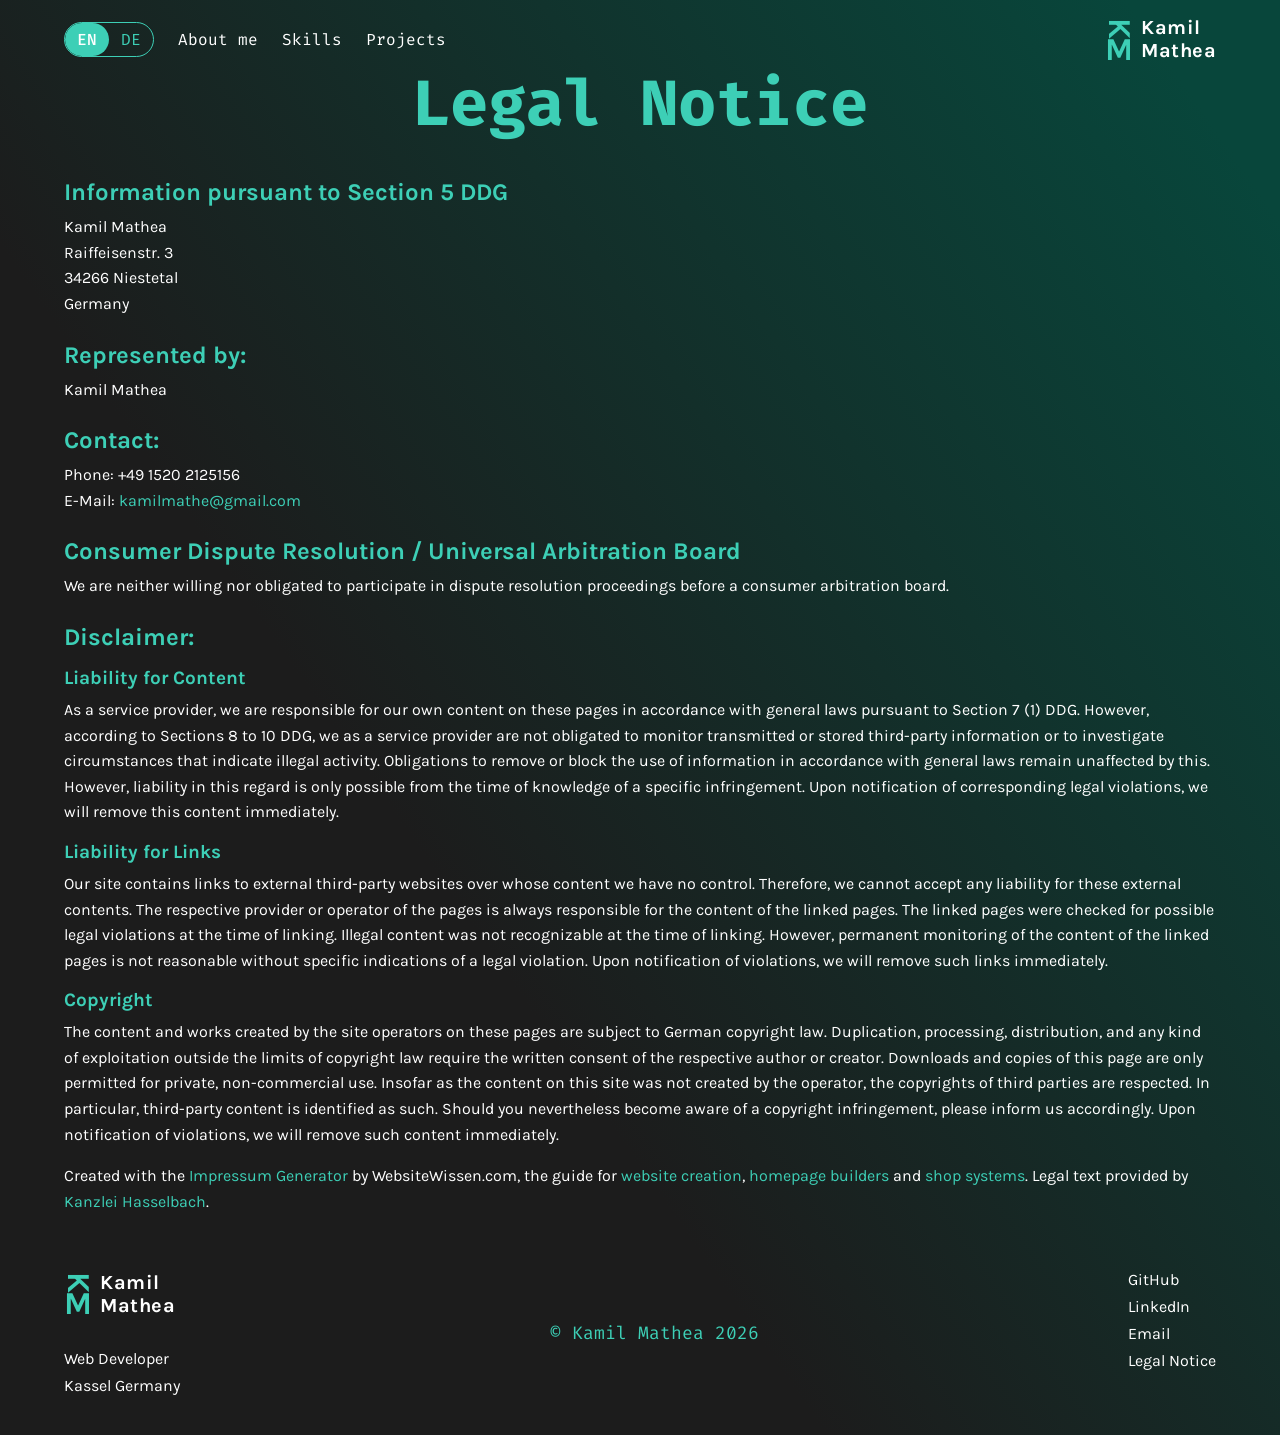
==== imprint.html @ b175ee61 "feat: add translation support to imprint page" ====
<!DOCTYPE html>
<html lang="en">

<head>
    <meta charset="UTF-8">
    <meta name="viewport" content="width=device-width, initial-scale=1.0">

    <link rel="shortcut icon" href="./assets/img/others/favicon.svg" type="image/x-icon">

    <title>Kamil Mathea - Portfolio</title>
    <link rel="stylesheet" href="./styles/fonts.css">
    <link rel="stylesheet" href="./styles/standard.css">
    <link rel="stylesheet" href="./styles/variables.css">
    <link rel="stylesheet" href="./styles/layout.css">
</head>

<body class="bg-gradient">
    <header>
        <nav>
            <div class="header-container">
                <button id="lang-toggle-btn" class="lang-switch" aria-label="Change language"
                    onclick="toggleLanguage()">
                    <span id="lang-en" class="lang-option active">EN</span>
                    <span id="lang-de" class="lang-option">DE</span>
                </button>
                <ul>
                    <li><a href="index.html#about" data-translate="nav_about">About me</a></li>
                    <li><a href="index.html#skills" data-translate="nav_skills">Skills</a></li>
                    <li><a href="index.html#projects" data-translate="nav_projects">Projects</a></li>
                </ul>
            </div>
        </nav>
        <a href="index.html" class="logo" aria-label="Kamil Mathea Portfolio Home">
            <div class="logo-monogram">
                <span class="letter-k">K</span>
                <span class="letter-m">M</span>
            </div>
            <div class="logo-text">
                <span>Kamil</span>
                <span>Mathea</span>
            </div>
        </a>
    </header>

    <main class="content-wrapper legal-content">

        <h1 data-translate="imprint_title">Legal Notice</h1>

        <h2 data-translate="imprint_sec5_title">Information pursuant to Section 5 DDG</h2>
        <p>
            Kamil Mathea<br>
            Raiffeisenstr. 3<br>
            34266 Niestetal<br>
            <span data-translate="imprint_country">Germany</span>
        </p>

        <h2 data-translate="imprint_rep_title">Represented by:</h2>
        <p>
            Kamil Mathea
        </p>

        <h2 data-translate="imprint_contact_title">Contact:</h2>
        <p>
            <span data-translate="imprint_phone_label">Phone:</span> +49 1520 2125156<br>
            <span data-translate="imprint_email_label">E-Mail:</span> <a
                href="mailto:kamilmathe@gmail.com">kamilmathe@gmail.com</a>
        </p>

        <h2 data-translate="imprint_dispute_title">Consumer Dispute Resolution / Universal Arbitration Board</h2>
        <p data-translate="imprint_dispute_text">
            We are neither willing nor obligated to participate in dispute resolution proceedings before a consumer
            arbitration board.
        </p>

        <h2 data-translate="imprint_disclaimer_title">Disclaimer:</h2>

        <h3 data-translate="imprint_liability_content_title">Liability for Content</h3>
        <p data-translate="imprint_liability_content_text">
            As a service provider, we are responsible for our own content on these pages in accordance with general laws
            pursuant to Section 7 (1) DDG. However, according to Sections 8 to 10 DDG, we as a service provider are not
            obligated to monitor transmitted or stored third-party information or to investigate circumstances that
            indicate illegal activity. Obligations to remove or block the use of information in accordance with general
            laws remain unaffected by this. However, liability in this regard is only possible from the time of
            knowledge of a specific infringement. Upon notification of corresponding legal violations, we will remove
            this content immediately.
        </p>

        <h3 data-translate="imprint_liability_links_title">Liability for Links</h3>
        <p data-translate="imprint_liability_links_text">
            Our site contains links to external third-party websites over whose content we have no control. Therefore,
            we cannot accept any liability for these external contents. The respective provider or operator of the pages
            is always responsible for the content of the linked pages. The linked pages were checked for possible legal
            violations at the time of linking. Illegal content was not recognizable at the time of linking. However,
            permanent monitoring of the content of the linked pages is not reasonable without specific indications of a
            legal violation. Upon notification of violations, we will remove such links immediately.
        </p>

        <h3 data-translate="imprint_copyright_title">Copyright</h3>
        <p data-translate="imprint_copyright_text">
            The content and works created by the site operators on these pages are subject to German copyright law.
            Duplication, processing, distribution, and any kind of exploitation outside the limits of copyright law
            require the written consent of the respective author or creator. Downloads and copies of this page are only
            permitted for private, non-commercial use. Insofar as the content on this site was not created by the
            operator, the copyrights of third parties are respected. In particular, third-party content is identified as
            such. Should you nevertheless become aware of a copyright infringement, please inform us accordingly. Upon
            notification of violations, we will remove such content immediately.
        </p>

        <p>
            <span data-translate="imprint_source_p1">Created with the</span>
            <a href="https://impressum-generator.de" rel="dofollow">Impressum Generator</a>
            <span data-translate="imprint_source_p2">by WebsiteWissen.com, the guide for</span>
            <a href="https://websitewissen.com/website-erstellen" rel="dofollow"
                data-translate="imprint_source_link1">website creation</a>,
            <a href="https://websitewissen.com/homepage-baukasten-vergleich" rel="dofollow"
                data-translate="imprint_source_link2">homepage builders</a>
            <span data-translate="imprint_source_p3">and</span>
            <a href="https://websitewissen.com/shopsysteme-vergleich" rel="dofollow"
                data-translate="imprint_source_link3">shop systems</a>.
            <span data-translate="imprint_source_p4">Legal text provided by</span>
            <a href="https://www.kanzlei-hasselbach.de/" rel="dofollow" data-translate="imprint_source_link4">Kanzlei
                Hasselbach</a>.
        </p>
    </main>

    <footer>
        <div class="content-wrapper footer-content">
            <div class="footer-brand">
                <a href="index.html" class="logo" aria-label="Kamil Mathea Portfolio Home"
                    data-translate-attr="aria-label:footer_logo_aria">
                    <div class="logo-monogram">
                        <span class="letter-k">K</span>
                        <span class="letter-m">M</span>
                    </div>
                    <div class="logo-text">
                        <span>Kamil</span>
                        <span>Mathea</span>
                    </div>
                </a>
                <p>Web Developer</p>
                <p data-translate="footer_location">Kassel Germany</p>
            </div>

            <div class="footer-copyright">
                <p>&copy; Kamil Mathea 2026</p>
            </div>

            <nav aria-label="Footer Links" data-translate-attr="aria-label:footer_nav_aria" class="footer-nav">
                <a href="https://github.com/kamilmathea" target="_blank" rel="noopener">GitHub</a>
                <a href="#" target="_blank" rel="noopener">LinkedIn</a>
                <a href="mailto:kamilmathe@gmail.com" data-translate="footer_link_email">Email</a>
                <a href="#" data-translate="footer_link_legal">Legal Notice</a>
            </nav>
        </div>
    </footer>

    <script src="./scripts/db.js"></script>
    <script src="./scripts/templates.js"></script>
    <script src="./scripts/translations.js"></script>
    <script src="script.js"></script>
</body>

</html>
---- styles/fonts.css ----
/* KARLA (Für Fließtexte, Menüs und UI-Elemente???) */
@font-face {
    font-family: 'Karla';
    src: url('../assets/fonts/Karla/static/Karla-Regular.ttf') format('truetype');
    font-weight: 400;
    font-style: normal;
}

@font-face {
    font-family: 'Karla';
    src: url('../assets/fonts/Karla/static/Karla-Medium.ttf') format('truetype');
    font-weight: 500;
    font-style: normal;
}

@font-face {
    font-family: 'Karla';
    src: url('../assets/fonts/Karla/static/Karla-Bold.ttf') format('truetype');
    font-weight: 700;
    font-style: normal;
}

/* FIRA CODE (Für Überschriften oder Code-Elemente)??? */
@font-face {
    font-family: 'Fira Code';
    src: url('../assets/fonts/Fira_Code/static/FiraCode-Regular.ttf') format('truetype');
    font-weight: 400;
    font-style: normal;
}

@font-face {
    font-family: 'Fira Code';
    src: url('../assets/fonts/Fira_Code/static/FiraCode-Medium.ttf') format('truetype');
    font-weight: 500;
    font-style: normal;
}

@font-face {
    font-family: 'Fira Code';
    src: url('../assets/fonts/Fira_Code/static/FiraCode-Bold.ttf') format('truetype');
    font-weight: 700;
    font-style: normal;
}
---- styles/standard.css ----
* {
    box-sizing: border-box;
    margin: 0;
    scroll-behavior: smooth;
}

a {
    text-decoration: none;
}
---- styles/variables.css ----
:root {
    --color-bg-dark: rgba(28, 28, 28, 1);
    --color-text-white: rgba(255, 255, 255, 1);
    --color-accent-green: rgba(61, 207, 182, 1);
    --color-accent-green-transparent: rgba(61, 207, 182, 0.1);
    --color-accent-green-less-transparent: rgba(61, 207, 182, 0.3);
    --gradient-hero: linear-gradient(55.22deg, #1C1C1C 36.26%, #08463B 93.28%);
    --color-text-muted: rgba(255, 255, 255, 0.8);
    --color-border: var(--color-accent-green);
    --color-error: rgba(236, 123, 123, 0.8);
}

body {
    font-family: 'Karla', sans-serif;
    color: var(--color-text-white);
    background-color: var(--color-bg-dark);
}

h2,
h3,
.ticker-text,
button {
    font-family: 'Fira Code', monospace;
}

section {
    background-color: var(--color-bg-dark);
    min-height: 100vh;
    width: 100%;
}

a,
h3 {
    color: var(--color-text-white);
}

h2,
span {
    color: var(--color-accent-green);
}
---- styles/layout.css ----
.content-wrapper {
    max-width: 1440px;
    margin: 0 auto;
    width: 100%;
    padding: 0 5%;
}

.bg-gradient {
    background: var(--gradient-hero);
}

header {
    display: flex;
    justify-content: space-between;
    align-items: center;
    max-width: 1440px;
    margin: 0 auto;
    width: 100%;
    padding: 16px 5% 0;
}

.header-container {
    font-family: 'Fira Code', monospace;
    display: flex;
    align-items: center;
    gap: 24px;
}

header ul {
    display: flex;
    list-style: none;
    gap: 24px;
    padding: 0;
}

header ul li:hover {
    scale: 1.05;
    transition: all 0.3s ease;
}

header ul li a:hover {
    color: var(--color-accent-green);
    transition: all 0.3s ease;
}

.lang-switch {
    display: inline-flex;
    align-items: center;
    background: transparent;
    border: 1px solid var(--color-accent-green);
    border-radius: 100px;
    font-size: 16px;
    padding: 0;
    cursor: pointer;
    overflow: hidden;
}

.lang-option {
    color: var(--color-accent-green);
    padding: 6px 12px;
    border-radius: 100px;
    transition: all 0.3s ease;
}

.lang-option.active {
    background-color: var(--color-accent-green);
    color: var(--color-text-white);
    font-weight: 500;
}

.logo {
    display: flex;
    align-items: center;
    gap: 8px;
    text-decoration: none;
}

.logo-monogram {
    display: flex;
    flex-direction: column;
    align-items: center;
    font-size: 32px;
    font-weight: 700;
    line-height: 0.8;
}

.logo-monogram span {
    color: var(--color-accent-green);
    -webkit-text-stroke: 0.5px transparent;
    transition: color 0.3s ease-in-out, -webkit-text-stroke-color 0.3s ease-in-out;
}

.logo-monogram .letter-k {
    display: inline-block;
    transform: rotate(90deg);
    margin-bottom: -5px;
}

.logo-text {
    display: flex;
    flex-direction: column;
    font-size: 20px;
    font-weight: 700;
    letter-spacing: 0.5px;
}

.logo-text span {
    color: var(--color-text-white);
    -webkit-text-stroke: 0.5px transparent;
    transition: color 0.3s ease-in-out, -webkit-text-stroke-color 0.3s ease-in-out;
}

.logo:hover .logo-monogram span {
    color: transparent;
    -webkit-text-stroke-color: var(--color-accent-green);
}

.logo:hover .logo-text span {
    color: transparent;
    -webkit-text-stroke-color: var(--color-text-white);
}

.skills-and-contact-btn {
    position: relative;
    display: inline-flex;
    align-items: center;
    justify-content: center;
    font-size: 18px;
    color: var(--color-text-white);
    border: 1px solid var(--color-text-white);
    border-radius: 100px;
    padding: 12px 24px;
    text-decoration: none;
    overflow: hidden;
    white-space: nowrap;
    transition: border-color 0.3s ease, color 0.3s ease;
}

.skills-and-contact-btn p {
    margin: 0;
    padding: 0;
    display: inline-block;
}

.skills-and-contact-btn:hover {
    color: var(--color-accent-green);
    border-color: var(--color-accent-green);
}

.skills-and-contact-btn:hover p {
    animation: button-text-flow 3.5s linear infinite;
}

@keyframes button-text-flow {
    0% {
        transform: translateX(0);
    }

    45% {
        transform: translateX(-150%);
    }

    45.001% {
        transform: translateX(150%);
    }

    100% {
        transform: translateX(0);
    }
}

.green-separator {
    width: 100%;
    height: 1px;
    background-color: var(--color-accent-green);
}

footer {
    background-color: transparent;
    width: 100%;
    padding: 40px 0;
}

.footer-content {
    display: flex;
    justify-content: space-between;
    align-items: flex-start;
    gap: 24px;
}

.footer-brand {
    display: flex;
    flex-direction: column;
    gap: 8px;
}

.footer-brand .logo {
    margin-bottom: 24px;
}

.footer-copyright {
    align-self: center;
}

.footer-copyright p {
    font-family: 'Fira Code', monospace;
    color: var(--color-accent-green);
    font-size: 18px;
}

.footer-nav {
    display: flex;
    flex-direction: column;
    gap: 8px;
}

.footer-nav a {
    transition: color 0.3s ease;
}

.footer-nav a:hover {
    color: var(--color-accent-green);
}

body.bg-gradient {
    display: flex;
    flex-direction: column;
    min-height: 100vh;
}

main {
    flex-grow: 1;
}

.legal-content h1 {
    font-family: 'Fira Code', monospace;
    font-size: 64px;
    color: var(--color-accent-green);
    text-align: center;
}

.legal-content h2 {
    font-family: 'Karla', sans-serif;
    color: var(--color-text-white);
    font-size: 19px;
}

.legal-content p {
    color: var(--color-accent-green);
    font-size: 16px;
}

.legal-content span {
    font-size: 16px;
    color: var(--color-text-white);
}

.legal-content h1 {
    font-family: 'Fira Code', monospace;
    font-size: 64px;
    color: var(--color-accent-green);
    text-align: center;
    margin-bottom: 32px;
}

.legal-content h2 {
    font-family: 'Karla', sans-serif;
    color: var(--color-accent-green);
    font-size: 24px;
    margin-top: 24px;
    margin-bottom: 8px;
}

.legal-content h3 {
    font-family: 'Karla', sans-serif;
    color: var(--color-accent-green);
    font-size: 19px;
    margin-top: 16px;
    margin-bottom: 8px;
}

.legal-content h4 {
    color: var(--color-accent-green);
    margin: 16px 0;
}

.legal-content p {
    color: var(--color-text-white);
    font-size: 16px;
    line-height: 1.6;
    margin-bottom: 16px;
}

.legal-content a {
    color: var(--color-accent-green);
    
}

.legal-content a:hover {
    text-decoration: underline;
}
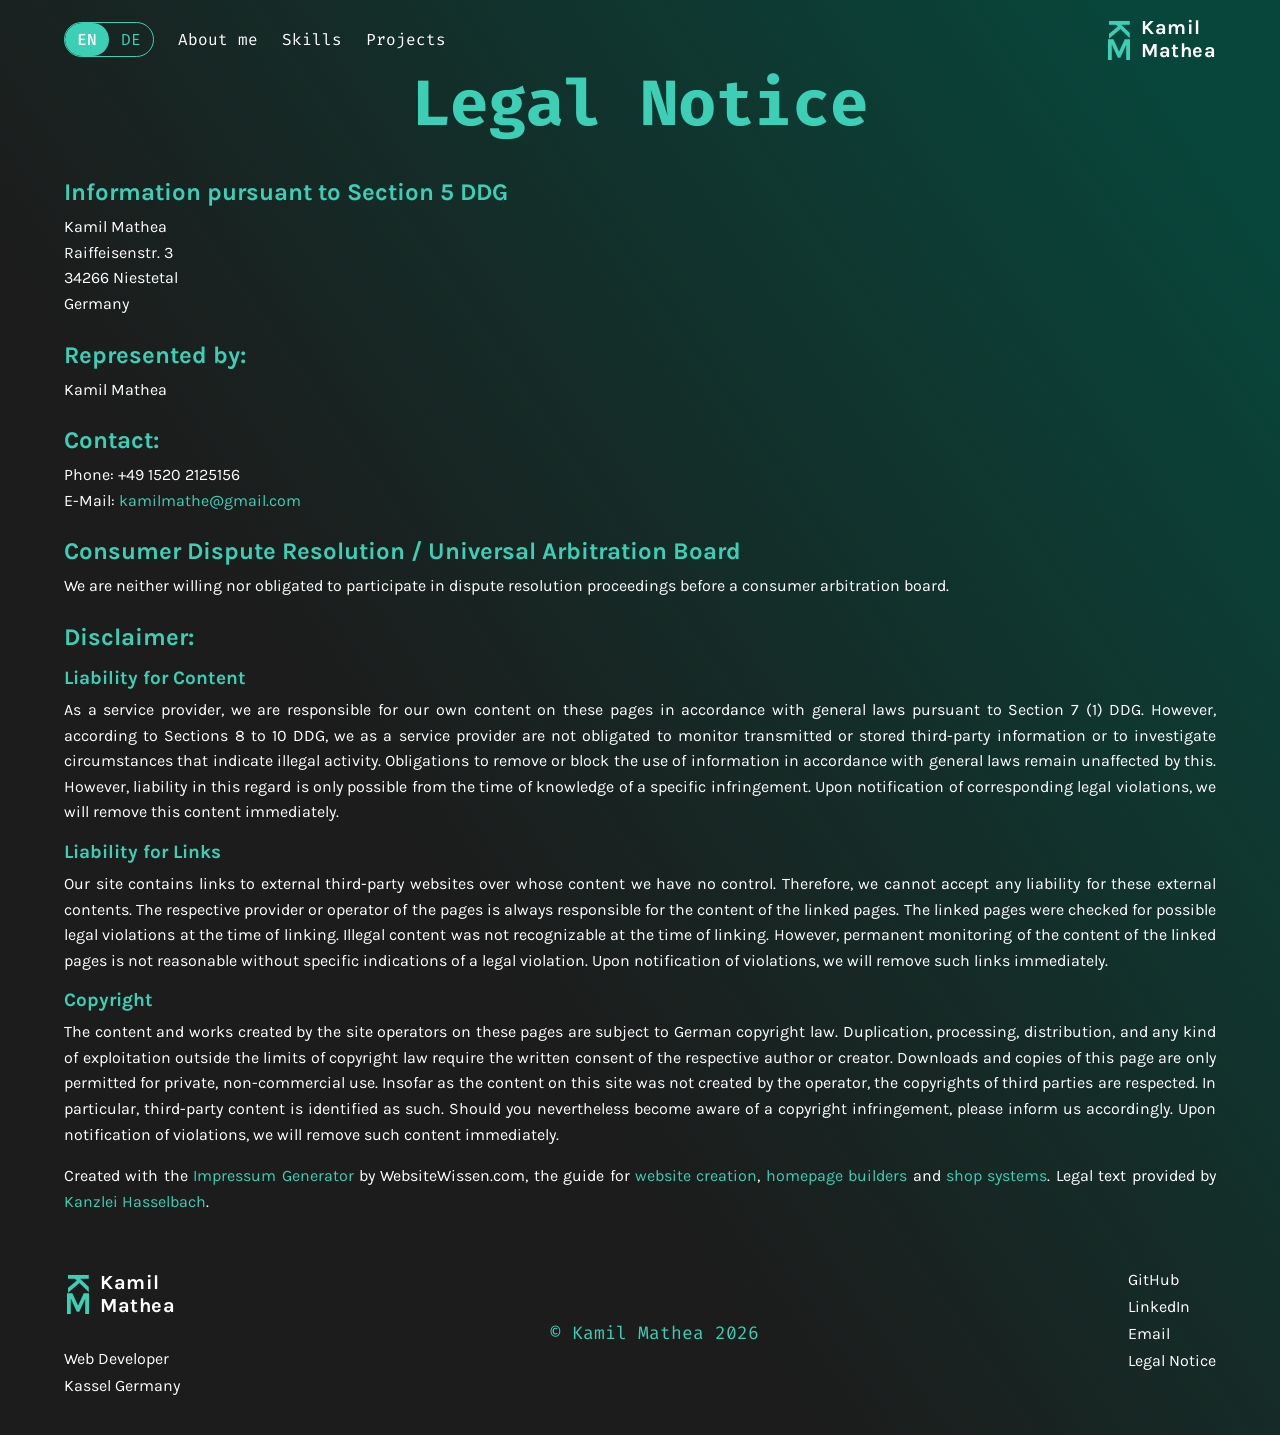
==== commit f473ec98: "refactor: split main.js into feature modules and fix cross-page navigation" ====
--- a/imprint.html
+++ b/imprint.html
@@ -16,7 +16,24 @@
 
 <body class="bg-gradient">
     <header>
-        <nav>
+        <a href="index.html" class="logo" aria-label="Kamil Mathea Portfolio Home">
+            <div class="logo-monogram">
+                <span class="letter-k">K</span>
+                <span class="letter-m">M</span>
+            </div>
+            <div class="logo-text">
+                <span>Kamil</span>
+                <span>Mathea</span>
+            </div>
+        </a>
+
+        <button id="burger-btn" class="burger-menu" aria-label="Toggle navigation">
+            <span></span>
+            <span></span>
+            <span></span>
+        </button>
+
+        <nav id="nav-menu">
             <div class="header-container">
                 <button id="lang-toggle-btn" class="lang-switch" aria-label="Change language"
                     onclick="toggleLanguage()">
@@ -30,16 +47,6 @@
                 </ul>
             </div>
         </nav>
-        <a href="index.html" class="logo" aria-label="Kamil Mathea Portfolio Home">
-            <div class="logo-monogram">
-                <span class="letter-k">K</span>
-                <span class="letter-m">M</span>
-            </div>
-            <div class="logo-text">
-                <span>Kamil</span>
-                <span>Mathea</span>
-            </div>
-        </a>
     </header>
 
     <main class="content-wrapper legal-content">
@@ -149,15 +156,14 @@
                 <a href="https://github.com/kamilmathea" target="_blank" rel="noopener">GitHub</a>
                 <a href="#" target="_blank" rel="noopener">LinkedIn</a>
                 <a href="mailto:kamilmathe@gmail.com" data-translate="footer_link_email">Email</a>
-                <a href="#" data-translate="footer_link_legal">Legal Notice</a>
+                <a href="imprint.html" data-translate="footer_link_legal">Legal Notice</a>
             </nav>
         </div>
     </footer>
 
-    <script src="./scripts/db.js"></script>
-    <script src="./scripts/templates.js"></script>
     <script src="./scripts/translations.js"></script>
     <script src="script.js"></script>
+    <script src="./scripts/navigation.js"></script>
 </body>
 
 </html>
--- a/styles/variables.css
+++ b/styles/variables.css
@@ -34,7 +34,10 @@
     color: var(--color-text-white);
 }
 
-h2,
-span {
+h2 {
+    color: var(--color-accent-green);
+}
+
+.text-accent {
     color: var(--color-accent-green);
 }
--- a/styles/layout.css
+++ b/styles/layout.css
@@ -1,3 +1,20 @@
+
+h2 {
+    font-size: 64px;
+    font-weight: 700;
+    margin: 24px 0;
+    -webkit-hyphens: manual;
+    hyphens: manual;
+    overflow-wrap: break-word;
+    text-wrap: balance;
+}
+
+p {
+    text-align: justify;
+    text-justify: inter-word;
+    
+}
+
 .content-wrapper {
     max-width: 1440px;
     margin: 0 auto;
@@ -17,6 +34,14 @@
     margin: 0 auto;
     width: 100%;
     padding: 16px 5% 0;
+}
+
+header nav {
+    order: 1;
+}
+
+header .logo {
+    order: 2;
 }
 
 .header-container {
@@ -120,6 +145,49 @@
     -webkit-text-stroke-color: var(--color-text-white);
 }
 
+.burger-menu {
+    display: none;
+    flex-direction: column;
+    justify-content: space-between;
+    width: 30px;
+    height: 20px;
+    background: transparent;
+    border: none;
+    cursor: pointer;
+    padding: 0;
+    z-index: 100;
+}
+
+.burger-menu span {
+    width: 100%;
+    height: 2px;
+    background-color: var(--color-text-white);
+    border-radius: 2px;
+    transition: all 0.3s ease-in-out;
+}
+
+.nav-overlay {
+    position: fixed;
+    top: 0;
+    left: 0;
+    width: 100vw;
+    height: 100vh;
+    background: rgba(0, 0, 0, 0.3);
+    opacity: 0;
+    visibility: hidden;
+    transition: opacity 0.3s ease, visibility 0.3s ease;
+    z-index: 80;
+}
+
+.nav-overlay.is-active {
+    opacity: 1;
+    visibility: visible;
+}
+
+body.no-scroll {
+    overflow: hidden;
+}
+
 .skills-and-contact-btn {
     position: relative;
     display: inline-flex;
@@ -175,6 +243,15 @@
     background-color: var(--color-accent-green);
 }
 
+.section-headline {
+    align-self: flex-start;
+    font-weight: 700;
+    text-transform: uppercase;
+    font-size: 24px;
+    letter-spacing: 1px;
+    color: var(--color-accent-green);
+}
+
 footer {
     background-color: transparent;
     width: 100%;
@@ -293,9 +370,121 @@
 
 .legal-content a {
     color: var(--color-accent-green);
-    
+
 }
 
 .legal-content a:hover {
     text-decoration: underline;
+}
+
+@media (max-width: 1024px) {
+    .section-headline {
+        font-size: 18px;
+    }
+
+    header .logo {
+        order: 1;
+    }
+
+    .burger-menu {
+        order: 2;
+    }
+
+    header nav {
+        order: 3;
+    }
+
+    header .logo-text {
+        display: none;
+    }
+
+    .burger-menu {
+        display: flex;
+    }
+
+    .burger-menu:hover span,
+    .burger-menu.is-active span {
+        background-color: var(--color-accent-green);
+    }
+
+    header nav {
+        position: absolute;
+        top: 60px;
+        right: 5%;
+        width: 250px;
+        padding: 32px 24px;
+        background: var(--gradient-hero);
+        border: 1px solid var(--color-accent-green);
+        border-radius: 16px;
+        opacity: 0;
+        visibility: hidden;
+        transform: translateY(-30px);
+        transition: opacity 0.3s ease, transform 0.3s ease, visibility 0.3s ease;
+        z-index: 90;
+    }
+
+    header nav.nav-active {
+        opacity: 1;
+        visibility: visible;
+        transform: translateY(0);
+    }
+
+    .header-container {
+        flex-direction: column-reverse;
+        gap: 32px;
+        align-items: center;
+    }
+
+    header ul {
+        flex-direction: column;
+        align-items: center;
+        gap: 20px;
+        font-size: 18px;
+    }
+
+    .skills-and-contact-btn {
+        color: var(--color-accent-green);
+        border-color: var(--color-accent-green);
+    }
+
+    .skills-and-contact-btn p {
+        animation: button-text-flow 3.5s linear infinite;
+    }
+
+    .footer-content {
+        display: grid;
+        grid-template-columns: 1fr auto;
+        gap: 32px 24px;
+        align-items: start;
+    }
+
+    .footer-brand {
+        grid-column: 1;
+        grid-row: 1;
+    }
+
+    .footer-nav {
+        grid-column: 2;
+        grid-row: 1;
+        align-items: flex-end;
+        text-align: right;
+    }
+
+    .footer-copyright {
+        grid-column: 1 / -1;
+        grid-row: 2;
+        justify-self: center;
+    }
+}
+
+@media (max-width: 600px) {
+    p {
+        text-align: left;
+    }
+}
+
+@media (max-width: 500px) {
+    h2 {
+        font-size: 56px;
+    }
 }
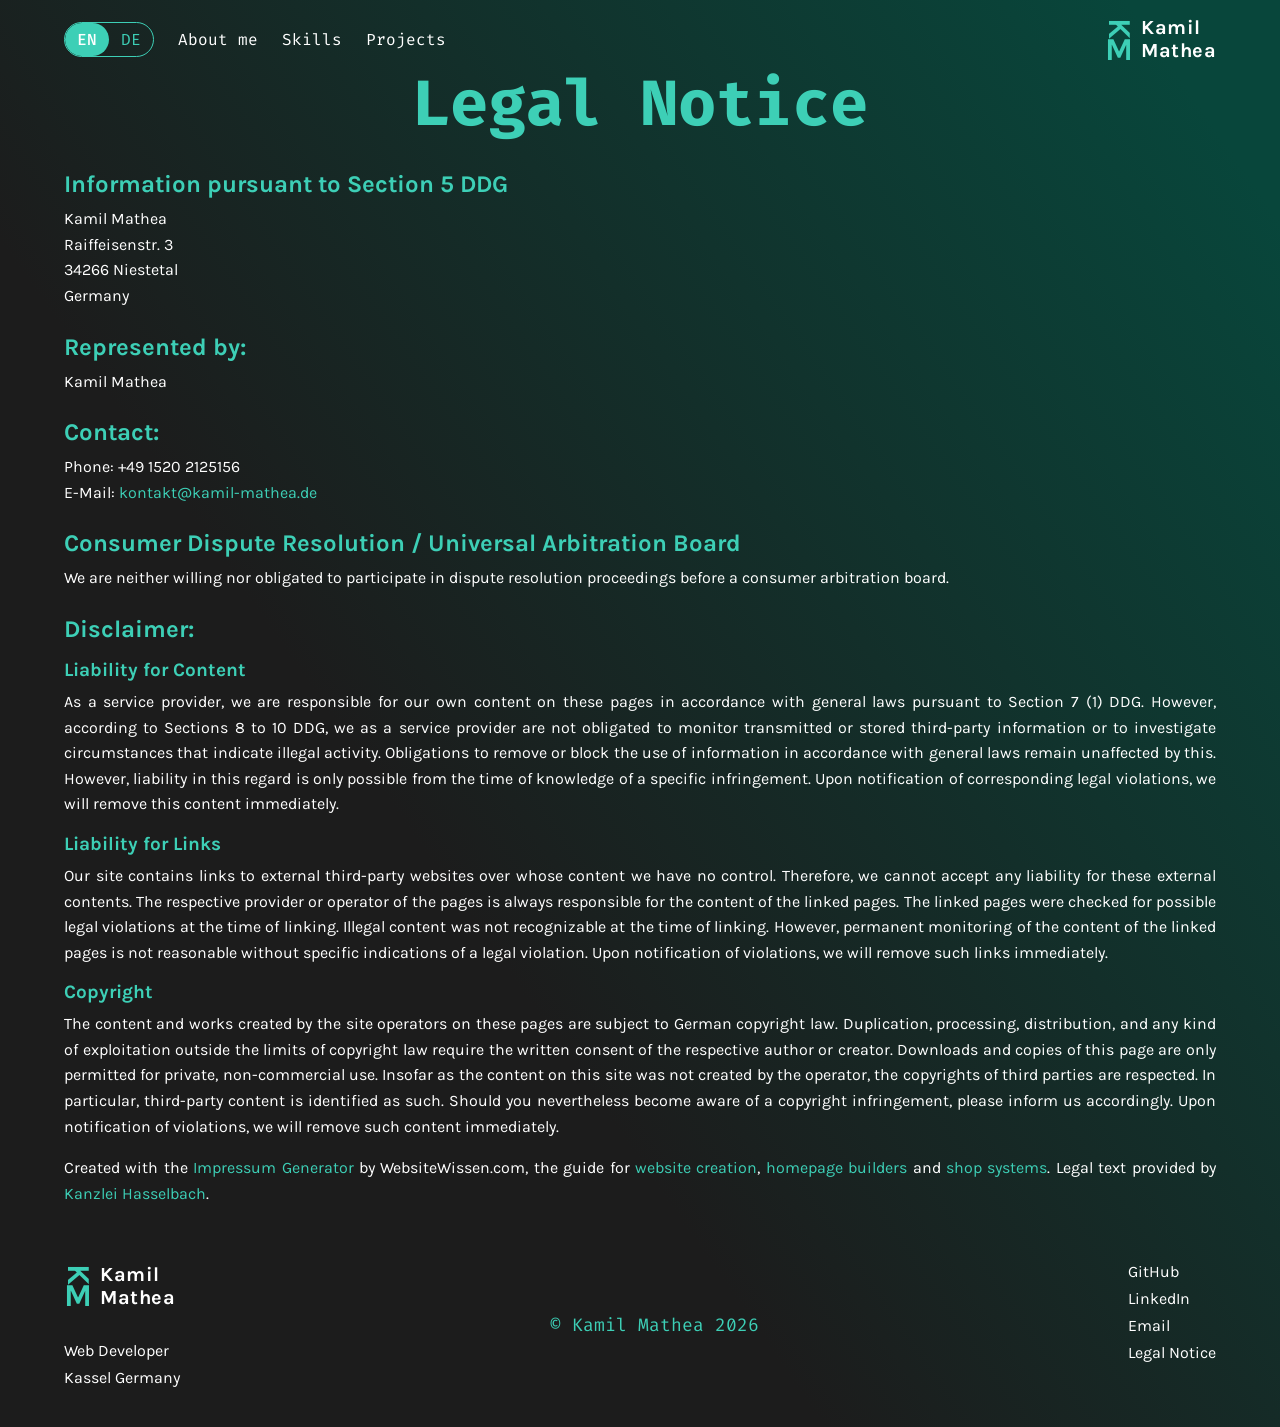
==== commit 57d93c39: "refactor: changing email from gmail to All Inkl email" ====
--- a/imprint.html
+++ b/imprint.html
@@ -12,6 +12,7 @@
     <link rel="stylesheet" href="./styles/standard.css">
     <link rel="stylesheet" href="./styles/variables.css">
     <link rel="stylesheet" href="./styles/layout.css">
+    <link rel="stylesheet" href="./styles/layout-responsive.css">
 </head>
 
 <body class="bg-gradient">
@@ -32,6 +33,11 @@
             <span></span>
             <span></span>
         </button>
+
+        <a href="index.html" onclick="history.back(); return false;" class="back-btn"
+            aria-label="Return to the previous page">
+            <img src="../assets/img/others/left.svg" alt="" class="back-btn-icon">
+        </a>
 
         <nav id="nav-menu">
             <div class="header-container">
@@ -70,7 +76,7 @@
         <p>
             <span data-translate="imprint_phone_label">Phone:</span> +49 1520 2125156<br>
             <span data-translate="imprint_email_label">E-Mail:</span> <a
-                href="mailto:kamilmathe@gmail.com">kamilmathe@gmail.com</a>
+                href="mailto:kontakt@kamil-mathea.de">kontakt@kamil-mathea.de</a>
         </p>
 
         <h2 data-translate="imprint_dispute_title">Consumer Dispute Resolution / Universal Arbitration Board</h2>
@@ -154,8 +160,8 @@
 
             <nav aria-label="Footer Links" data-translate-attr="aria-label:footer_nav_aria" class="footer-nav">
                 <a href="https://github.com/kamilmathea" target="_blank" rel="noopener">GitHub</a>
-                <a href="#" target="_blank" rel="noopener">LinkedIn</a>
-                <a href="mailto:kamilmathe@gmail.com" data-translate="footer_link_email">Email</a>
+                <a href="https://www.linkedin.com/in/kamil-mathea-538b73426/" target="_blank" rel="noopener">LinkedIn</a>
+                <a href="mailto:kontakt@kamil-mathea.de" data-translate="footer_link_email">Email</a>
                 <a href="imprint.html" data-translate="footer_link_legal">Legal Notice</a>
             </nav>
         </div>
--- a/styles/fonts.css
+++ b/styles/fonts.css
@@ -1,4 +1,3 @@
-/* KARLA (Für Fließtexte, Menüs und UI-Elemente???) */
 @font-face {
     font-family: 'Karla';
     src: url('../assets/fonts/Karla/static/Karla-Regular.ttf') format('truetype');
@@ -20,7 +19,6 @@
     font-style: normal;
 }
 
-/* FIRA CODE (Für Überschriften oder Code-Elemente)??? */
 @font-face {
     font-family: 'Fira Code';
     src: url('../assets/fonts/Fira_Code/static/FiraCode-Regular.ttf') format('truetype');
--- a/styles/layout.css
+++ b/styles/layout.css
@@ -1,3 +1,6 @@
+.d-none {
+    display: none;
+}
 
 h2 {
     font-size: 64px;
@@ -12,7 +15,7 @@
 p {
     text-align: justify;
     text-justify: inter-word;
-    
+
 }
 
 .content-wrapper {
@@ -66,6 +69,21 @@
 header ul li a:hover {
     color: var(--color-accent-green);
     transition: all 0.3s ease;
+}
+
+.back-btn {
+    display: none;
+    align-items: center;
+    transition: transform 0.3s ease;
+}
+
+.back-btn:hover {
+    transform: translateX(-4px);
+}
+
+.back-btn-icon {
+    width: 36px;
+    height: 36px;
 }
 
 .lang-switch {
@@ -332,14 +350,6 @@
     color: var(--color-text-white);
 }
 
-.legal-content h1 {
-    font-family: 'Fira Code', monospace;
-    font-size: 64px;
-    color: var(--color-accent-green);
-    text-align: center;
-    margin-bottom: 32px;
-}
-
 .legal-content h2 {
     font-family: 'Karla', sans-serif;
     color: var(--color-accent-green);
@@ -375,116 +385,4 @@
 
 .legal-content a:hover {
     text-decoration: underline;
-}
-
-@media (max-width: 1024px) {
-    .section-headline {
-        font-size: 18px;
-    }
-
-    header .logo {
-        order: 1;
-    }
-
-    .burger-menu {
-        order: 2;
-    }
-
-    header nav {
-        order: 3;
-    }
-
-    header .logo-text {
-        display: none;
-    }
-
-    .burger-menu {
-        display: flex;
-    }
-
-    .burger-menu:hover span,
-    .burger-menu.is-active span {
-        background-color: var(--color-accent-green);
-    }
-
-    header nav {
-        position: absolute;
-        top: 60px;
-        right: 5%;
-        width: 250px;
-        padding: 32px 24px;
-        background: var(--gradient-hero);
-        border: 1px solid var(--color-accent-green);
-        border-radius: 16px;
-        opacity: 0;
-        visibility: hidden;
-        transform: translateY(-30px);
-        transition: opacity 0.3s ease, transform 0.3s ease, visibility 0.3s ease;
-        z-index: 90;
-    }
-
-    header nav.nav-active {
-        opacity: 1;
-        visibility: visible;
-        transform: translateY(0);
-    }
-
-    .header-container {
-        flex-direction: column-reverse;
-        gap: 32px;
-        align-items: center;
-    }
-
-    header ul {
-        flex-direction: column;
-        align-items: center;
-        gap: 20px;
-        font-size: 18px;
-    }
-
-    .skills-and-contact-btn {
-        color: var(--color-accent-green);
-        border-color: var(--color-accent-green);
-    }
-
-    .skills-and-contact-btn p {
-        animation: button-text-flow 3.5s linear infinite;
-    }
-
-    .footer-content {
-        display: grid;
-        grid-template-columns: 1fr auto;
-        gap: 32px 24px;
-        align-items: start;
-    }
-
-    .footer-brand {
-        grid-column: 1;
-        grid-row: 1;
-    }
-
-    .footer-nav {
-        grid-column: 2;
-        grid-row: 1;
-        align-items: flex-end;
-        text-align: right;
-    }
-
-    .footer-copyright {
-        grid-column: 1 / -1;
-        grid-row: 2;
-        justify-self: center;
-    }
-}
-
-@media (max-width: 600px) {
-    p {
-        text-align: left;
-    }
-}
-
-@media (max-width: 500px) {
-    h2 {
-        font-size: 56px;
-    }
 }
--- a/styles/layout-responsive.css
+++ b/styles/layout-responsive.css
@@ -0,0 +1,130 @@
+@media (max-width: 1024px) {
+    .section-headline {
+        font-size: 18px;
+    }
+
+    header {
+        flex-wrap: wrap;
+        row-gap: 32px;
+    }
+
+    header .logo {
+        order: 1;
+    }
+
+    header .logo-text {
+        display: none;
+    }
+
+    .burger-menu {
+        order: 2;
+        display: flex;
+    }
+
+    .burger-menu:hover span,
+    .burger-menu.is-active span {
+        background-color: var(--color-accent-green);
+    }
+
+    .back-btn {
+        display: flex;
+        order: 3;
+        width: 100%;
+    }
+
+    header nav {
+        order: 4;
+        position: absolute;
+        top: 60px;
+        right: 5%;
+        width: 250px;
+        padding: 32px 24px;
+        background: var(--gradient-hero);
+        border: 1px solid var(--color-accent-green);
+        border-radius: 16px;
+        opacity: 0;
+        visibility: hidden;
+        transform: translateY(-30px);
+        transition: opacity 0.3s ease, transform 0.3s ease, visibility 0.3s ease;
+        z-index: 90;
+    }
+
+    header nav.nav-active {
+        opacity: 1;
+        visibility: visible;
+        transform: translateY(0);
+    }
+
+    .header-container {
+        flex-direction: column-reverse;
+        gap: 32px;
+        align-items: center;
+    }
+
+    header ul {
+        flex-direction: column;
+        align-items: center;
+        gap: 20px;
+        font-size: 18px;
+    }
+
+    .skills-and-contact-btn {
+        color: var(--color-accent-green);
+        border-color: var(--color-accent-green);
+    }
+
+    .skills-and-contact-btn p {
+        animation: button-text-flow 3.5s linear infinite;
+    }
+
+    .footer-content {
+        display: grid;
+        grid-template-columns: 1fr auto;
+        gap: 32px 24px;
+        align-items: start;
+    }
+
+    .footer-brand {
+        grid-column: 1;
+        grid-row: 1;
+    }
+
+    .footer-nav {
+        grid-column: 2;
+        grid-row: 1;
+        align-items: flex-end;
+        text-align: right;
+    }
+
+    .footer-copyright {
+        grid-column: 1 / -1;
+        grid-row: 2;
+        justify-self: center;
+    }
+}
+
+@media (max-width: 600px) {
+    p {
+        text-align: left;
+    }
+
+    .legal-content h1 {
+        font-size: 56px;
+    }
+}
+
+@media (max-width: 500px) {
+    h2 {
+        font-size: 56px;
+    }
+
+    .legal-content h1 {
+        font-size: 40px;
+    }
+}
+
+@media (max-width: 425px) {
+    h2 {
+        font-size: 48px;
+    }
+}
